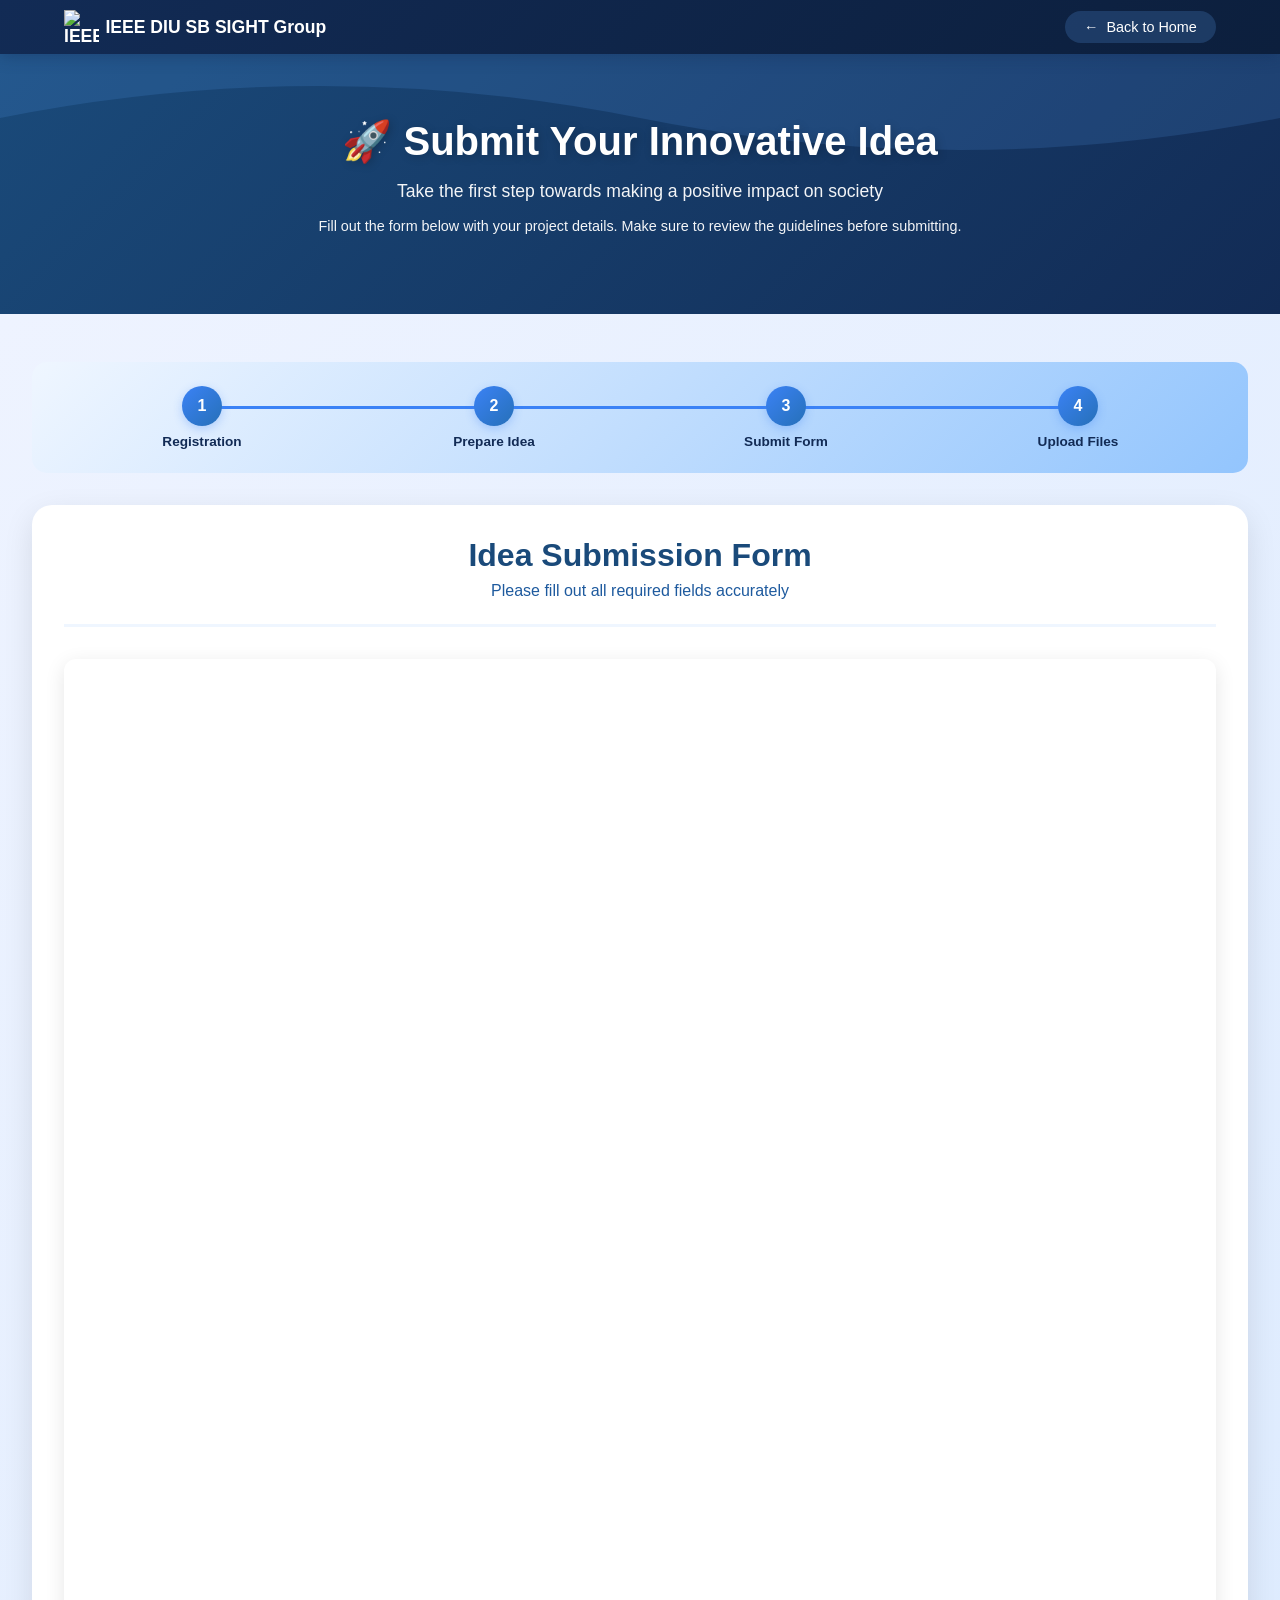
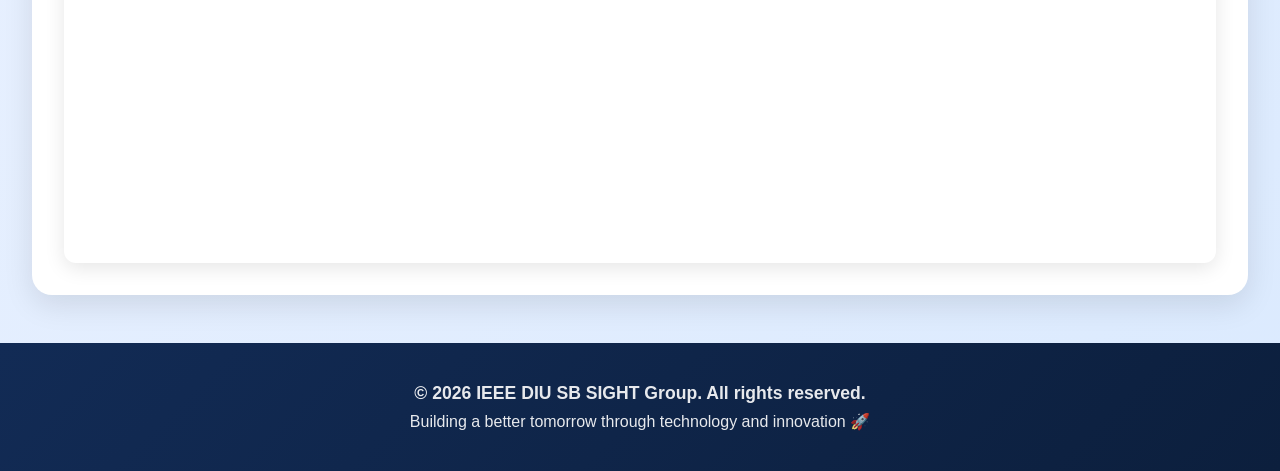
==== reg/index.html @ c4fdaa59 "Add blue-themed registration form page and update submit idea buttons" ====
﻿<!DOCTYPE html>
<html lang="en">
<head>
    <meta charset="UTF-8">
    <meta name="viewport" content="width=device-width, initial-scale=1.0">
    <title>Submit Your Idea - IEEE DIU SB SIGHT Contest</title>
    <style>
        * {
            margin: 0;
            padding: 0;
            box-sizing: border-box;
        }

        body {
            font-family: 'Segoe UI', Tahoma, Geneva, Verdana, sans-serif;
            background: linear-gradient(135deg, #f0f4ff 0%, #dbeafe 100%);
            min-height: 100vh;
            display: flex;
            flex-direction: column;
        }

        /* Navigation */
        nav {
            background: linear-gradient(135deg, #122b55 0%, #0c1f3d 100%);
            padding: 0.6rem 0;
            box-shadow: 0 2px 15px rgba(18, 43, 85, 0.4);
            position: sticky;
            top: 0;
            z-index: 1000;
        }

        nav .container {
            max-width: 1200px;
            margin: 0 auto;
            padding: 0 1.5rem;
            display: flex;
            justify-content: space-between;
            align-items: center;
        }

        nav .logo {
            color: white;
            font-size: 1.1rem;
            font-weight: bold;
            display: flex;
            align-items: center;
            gap: 0.4rem;
            text-decoration: none;
        }

        nav .logo img {
            height: 35px;
            width: 35px;
            object-fit: contain;
        }

        .back-btn {
            background: rgba(96, 165, 250, 0.2);
            color: white;
            padding: 0.5rem 1.2rem;
            border-radius: 25px;
            text-decoration: none;
            display: flex;
            align-items: center;
            gap: 0.5rem;
            transition: all 0.3s;
            font-size: 0.9rem;
        }

        .back-btn:hover {
            background: rgba(96, 165, 250, 0.4);
            transform: translateX(-5px);
        }

        /* Hero Section */
        .hero {
            background: linear-gradient(135deg, #1a4a7a 0%, #122b55 100%);
            color: white;
            padding: 4rem 2rem;
            text-align: center;
            position: relative;
            overflow: hidden;
        }

        .hero::before {
            content: '';
            position: absolute;
            top: 0;
            left: 0;
            right: 0;
            bottom: 0;
            background: url('data:image/svg+xml,<svg xmlns="http://www.w3.org/2000/svg" viewBox="0 0 1200 120"><path d="M0,60 Q300,0 600,60 T1200,60 L1200,0 L0,0 Z" fill="rgba(96, 165, 250,0.15)"/></svg>') repeat-x;
            animation: wave 20s linear infinite;
        }

        @keyframes wave {
            0% { background-position: 0 0; }
            100% { background-position: 1200px 0; }
        }

        .hero-content {
            position: relative;
            z-index: 1;
            max-width: 800px;
            margin: 0 auto;
        }

        .hero h1 {
            font-size: 2.5rem;
            margin-bottom: 1rem;
            text-shadow: 2px 2px 10px rgba(0,0,0,0.2);
        }

        .hero p {
            font-size: 1.1rem;
            opacity: 0.95;
            margin-bottom: 1rem;
        }

        /* Main Content */
        .main-content {
            flex: 1;
            max-width: 1400px;
            margin: 0 auto;
            padding: 3rem 2rem;
            width: 100%;
        }

        .content-grid {
            display: grid;
            grid-template-columns: 1fr 2fr;
            gap: 2rem;
            margin-bottom: 2rem;
        }

        /* Guidelines Card */
        .guidelines-card {
            background: white;
            padding: 2rem;
            border-radius: 20px;
            box-shadow: 0 10px 30px rgba(0,0,0,0.1);
            height: fit-content;
            position: sticky;
            top: 100px;
        }

        .guidelines-card h2 {
            color: #1a4a7a;
            margin-bottom: 1.5rem;
            font-size: 1.8rem;
            display: flex;
            align-items: center;
            gap: 0.5rem;
        }

        .guideline-section {
            margin-bottom: 2rem;
        }

        .guideline-section h3 {
            color: #122b55;
            margin-bottom: 1rem;
            font-size: 1.2rem;
            display: flex;
            align-items: center;
            gap: 0.5rem;
        }

        .guideline-section ul {
            list-style: none;
            padding: 0;
        }

        .guideline-section li {
            padding: 0.8rem;
            margin: 0.5rem 0;
            background: linear-gradient(135deg, #eff6ff 0%, #93c5fd 100%);
            border-left: 4px solid #2670b8;
            border-radius: 8px;
            color: #122b55;
            font-size: 0.95rem;
            transition: all 0.3s;
        }

        .guideline-section li:hover {
            transform: translateX(5px);
            box-shadow: 0 3px 10px rgba(59, 130, 246, 0.2);
        }

        .important-note {
            background: linear-gradient(135deg, #fff9e6 0%, #ffecb3 100%);
            padding: 1.5rem;
            border-radius: 12px;
            border-left: 5px solid #ffc107;
            margin-top: 1.5rem;
        }

        .important-note h4 {
            color: #856404;
            margin-bottom: 0.8rem;
            display: flex;
            align-items: center;
            gap: 0.5rem;
        }

        .important-note p {
            color: #856404;
            font-size: 0.95rem;
            line-height: 1.6;
        }

        /* Form Container */
        .form-container {
            background: white;
            padding: 2rem;
            border-radius: 20px;
            box-shadow: 0 10px 30px rgba(0,0,0,0.1);
        }

        .form-header {
            text-align: center;
            margin-bottom: 2rem;
            padding-bottom: 1.5rem;
            border-bottom: 3px solid #eff6ff;
        }

        .form-header h2 {
            color: #1a4a7a;
            font-size: 2rem;
            margin-bottom: 0.5rem;
        }

        .form-header p {
            color: #1e5a9e;
            font-size: 1rem;
        }

        /* Google Form Iframe */
        .form-wrapper {
            width: 100%;
            border-radius: 12px;
            overflow: hidden;
            box-shadow: 0 5px 20px rgba(0,0,0,0.1);
        }

        .form-wrapper iframe {
            width: 100%;
            height: 1200px;
            border: none;
        }

        /* Progress Steps */
        .progress-steps {
            display: flex;
            justify-content: space-between;
            margin-bottom: 2rem;
            padding: 1.5rem;
            background: linear-gradient(135deg, #eff6ff 0%, #93c5fd 100%);
            border-radius: 15px;
        }

        .step {
            flex: 1;
            text-align: center;
            position: relative;
        }

        .step::after {
            content: '';
            position: absolute;
            top: 20px;
            right: -50%;
            width: 100%;
            height: 3px;
            background: #3b82f6;
            z-index: 0;
        }

        .step:last-child::after {
            display: none;
        }

        .step-number {
            width: 40px;
            height: 40px;
            background: linear-gradient(135deg, #3b82f6, #2670b8);
            color: white;
            border-radius: 50%;
            display: flex;
            align-items: center;
            justify-content: center;
            margin: 0 auto 0.5rem;
            font-weight: bold;
            position: relative;
            z-index: 1;
            box-shadow: 0 3px 10px rgba(59, 130, 246, 0.3);
        }

        .step-label {
            color: #122b55;
            font-size: 0.85rem;
            font-weight: 600;
        }

        /* Footer */
        footer {
            background: linear-gradient(135deg, #122b55, #0c1f3d);
            color: white;
            text-align: center;
            padding: 2rem;
            margin-top: auto;
        }

        footer p {
            margin: 0.5rem 0;
            opacity: 0.9;
        }

        /* Responsive */
        @media (max-width: 1024px) {
            .content-grid {
                grid-template-columns: 1fr;
            }

            .guidelines-card {
                position: static;
            }

            .progress-steps {
                flex-direction: column;
                gap: 1rem;
            }

            .step::after {
                display: none;
            }
        }

        @media (max-width: 768px) {
            .hero h1 {
                font-size: 1.8rem;
            }

            .form-wrapper iframe {
                height: 1500px;
            }

            nav .container {
                flex-direction: column;
                gap: 1rem;
            }
        }

        /* Animations */
        @keyframes fadeIn {
            from {
                opacity: 0;
                transform: translateY(20px);
            }
            to {
                opacity: 1;
                transform: translateY(0);
            }
        }

        .guidelines-card, .form-container {
            animation: fadeIn 0.6s ease-out;
        }
    </style>
</head>
<body>
    <nav>
        <div class="container">
            <a href="#" class="logo">
                <img src="https://lh3.googleusercontent.com/d/1gjTgytjFynd4udSKZxtSrM7FKkPcE9P1" alt="IEEE DIU SIGHT Logo">
                <span>IEEE DIU SB SIGHT Group</span>
            </a>
            <a href="../" class="back-btn">
                <span>←</span> Back to Home
            </a>
        </div>
    </nav>

    <section class="hero">
        <div class="hero-content">
            <h1>🚀 Submit Your Innovative Idea</h1>
            <p>Take the first step towards making a positive impact on society</p>
            <p style="font-size: 0.9rem; margin-top: 1rem;">Fill out the form below with your project details. Make sure to review the guidelines before submitting.</p>
        </div>
    </section>

    <div class="main-content">
        <div class="progress-steps">
            <div class="step">
                <div class="step-number">1</div>
                <div class="step-label">Registration</div>
            </div>
            <div class="step">
                <div class="step-number">2</div>
                <div class="step-label">Prepare Idea</div>
            </div>
            <div class="step">
                <div class="step-number">3</div>
                <div class="step-label">Submit Form</div>
            </div>
            <div class="step">
                <div class="step-number">4</div>
                <div class="step-label">Upload Files</div>
            </div>
        </div>
 

            <div class="form-container">
                <div class="form-header">
                    <h2>Idea Submission Form</h2>
                    <p>Please fill out all required fields accurately</p>
                </div>

                <div class="form-wrapper">
                    <!-- Replace this URL with your actual Google Form embed URL -->
                    <iframe 
                        src="https://docs.google.com/forms/d/e/1FAIpQLSeBI2kCQplB7LEX_bRkzZmG5x15mvze3PxzT4XNzFefzRDvRg/viewform?embedded=true"
 
                        frameborder="0"
                        marginheight="0"
                        marginwidth="0">
                        Loading…
                    </iframe>
                </div>
            </div>
        </div>
    </div>

    <footer>
        <p style="font-size: 1.1rem; font-weight: bold;">&copy; 2026 IEEE DIU SB SIGHT Group. All rights reserved.</p>
        <p style="margin-top: 0.5rem;">Building a better tomorrow through technology and innovation 🚀</p>
    </footer>
</body>
</html>
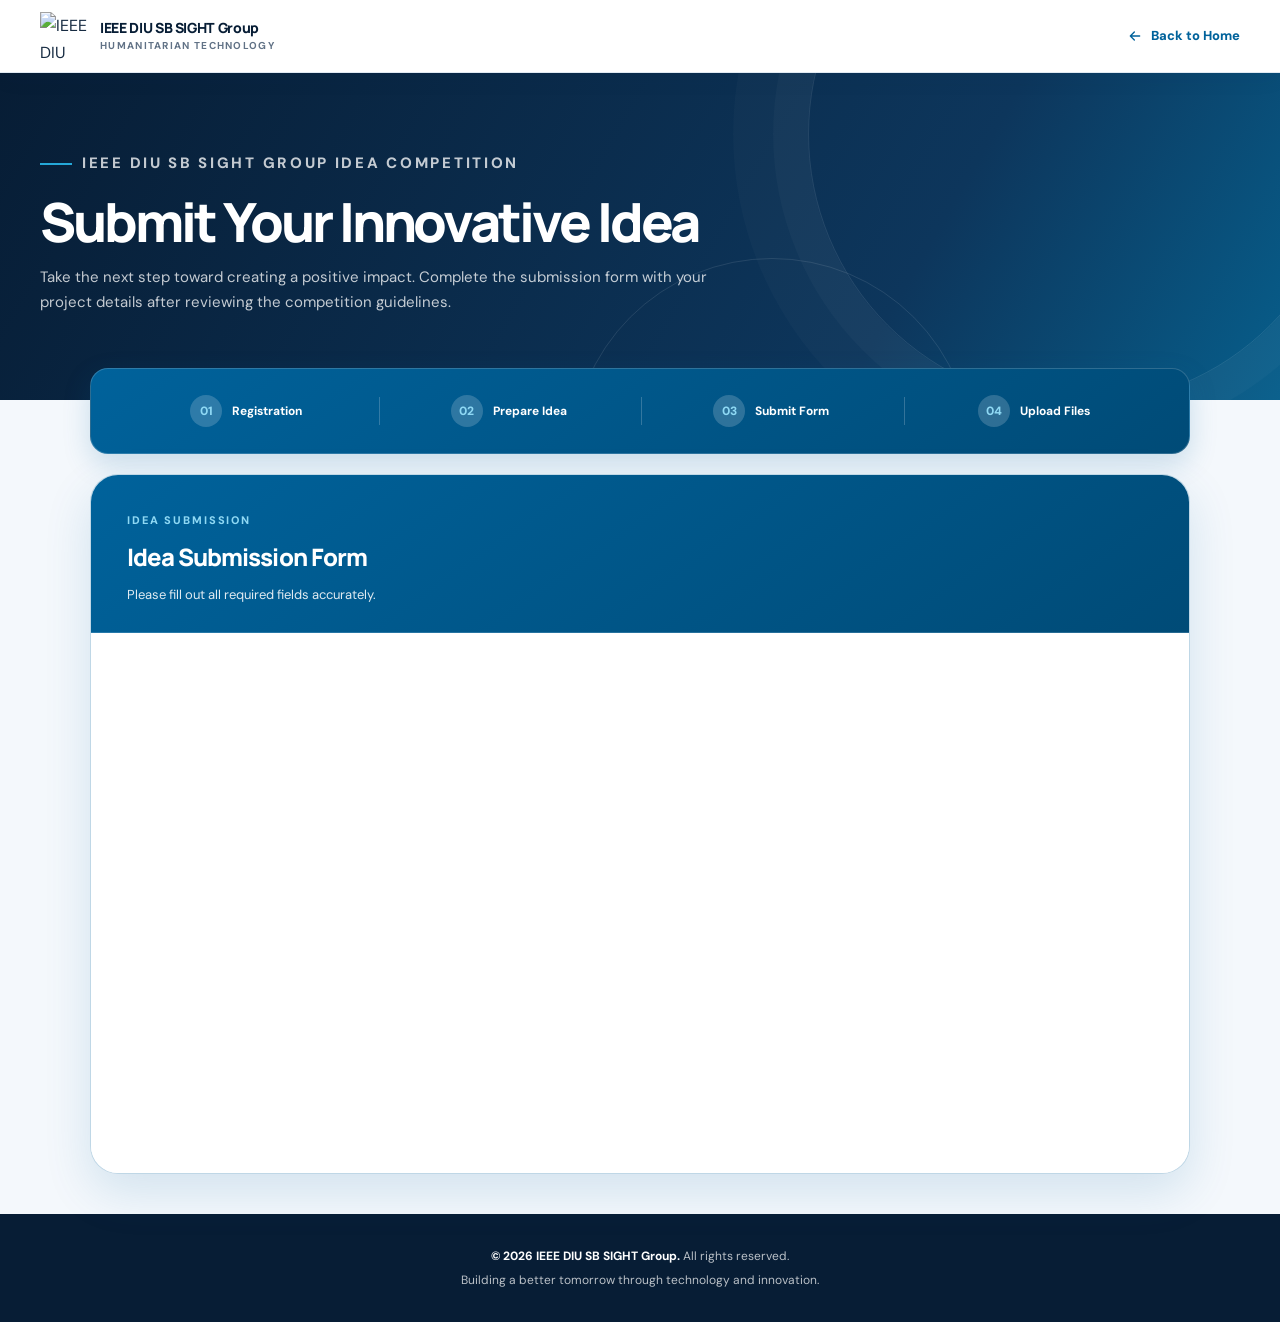
==== commit 611a77a9: "Restructure project architecture with modular assets and ceremony gallery" ====
--- a/reg/index.html
+++ b/reg/index.html
@@ -1,440 +1,69 @@
-﻿<!DOCTYPE html>
+<!DOCTYPE html>
 <html lang="en">
 <head>
     <meta charset="UTF-8">
     <meta name="viewport" content="width=device-width, initial-scale=1.0">
-    <title>Submit Your Idea - IEEE DIU SB SIGHT Contest</title>
-    <style>
-        * {
-            margin: 0;
-            padding: 0;
-            box-sizing: border-box;
-        }
+    <meta name="theme-color" content="#071d35">
+    <meta name="description" content="Submit your idea to the IEEE DIU SB SIGHT Group Idea Competition.">
+    <title>Submit Your Idea | IEEE DIU SB SIGHT Group</title>
+    <link rel="preconnect" href="https://fonts.googleapis.com">
+    <link rel="preconnect" href="https://fonts.gstatic.com" crossorigin>
+    <link href="https://fonts.googleapis.com/css2?family=DM+Sans:wght@400;500;600;700&family=Manrope:wght@400;500;600;700;800&display=swap" rel="stylesheet">
+    <link rel="stylesheet" href="../assets/css/site.css">
+</head>
+<body class="form-page">
+    <a class="skip-link" href="#submission-form">Skip to submission form</a>
 
-        body {
-            font-family: 'Segoe UI', Tahoma, Geneva, Verdana, sans-serif;
-            background: linear-gradient(135deg, #f0f4ff 0%, #dbeafe 100%);
-            min-height: 100vh;
-            display: flex;
-            flex-direction: column;
-        }
-
-        /* Navigation */
-        nav {
-            background: linear-gradient(135deg, #122b55 0%, #0c1f3d 100%);
-            padding: 0.6rem 0;
-            box-shadow: 0 2px 15px rgba(18, 43, 85, 0.4);
-            position: sticky;
-            top: 0;
-            z-index: 1000;
-        }
-
-        nav .container {
-            max-width: 1200px;
-            margin: 0 auto;
-            padding: 0 1.5rem;
-            display: flex;
-            justify-content: space-between;
-            align-items: center;
-        }
-
-        nav .logo {
-            color: white;
-            font-size: 1.1rem;
-            font-weight: bold;
-            display: flex;
-            align-items: center;
-            gap: 0.4rem;
-            text-decoration: none;
-        }
-
-        nav .logo img {
-            height: 35px;
-            width: 35px;
-            object-fit: contain;
-        }
-
-        .back-btn {
-            background: rgba(96, 165, 250, 0.2);
-            color: white;
-            padding: 0.5rem 1.2rem;
-            border-radius: 25px;
-            text-decoration: none;
-            display: flex;
-            align-items: center;
-            gap: 0.5rem;
-            transition: all 0.3s;
-            font-size: 0.9rem;
-        }
-
-        .back-btn:hover {
-            background: rgba(96, 165, 250, 0.4);
-            transform: translateX(-5px);
-        }
-
-        /* Hero Section */
-        .hero {
-            background: linear-gradient(135deg, #1a4a7a 0%, #122b55 100%);
-            color: white;
-            padding: 4rem 2rem;
-            text-align: center;
-            position: relative;
-            overflow: hidden;
-        }
-
-        .hero::before {
-            content: '';
-            position: absolute;
-            top: 0;
-            left: 0;
-            right: 0;
-            bottom: 0;
-            background: url('data:image/svg+xml,<svg xmlns="http://www.w3.org/2000/svg" viewBox="0 0 1200 120"><path d="M0,60 Q300,0 600,60 T1200,60 L1200,0 L0,0 Z" fill="rgba(96, 165, 250,0.15)"/></svg>') repeat-x;
-            animation: wave 20s linear infinite;
-        }
-
-        @keyframes wave {
-            0% { background-position: 0 0; }
-            100% { background-position: 1200px 0; }
-        }
-
-        .hero-content {
-            position: relative;
-            z-index: 1;
-            max-width: 800px;
-            margin: 0 auto;
-        }
-
-        .hero h1 {
-            font-size: 2.5rem;
-            margin-bottom: 1rem;
-            text-shadow: 2px 2px 10px rgba(0,0,0,0.2);
-        }
-
-        .hero p {
-            font-size: 1.1rem;
-            opacity: 0.95;
-            margin-bottom: 1rem;
-        }
-
-        /* Main Content */
-        .main-content {
-            flex: 1;
-            max-width: 1400px;
-            margin: 0 auto;
-            padding: 3rem 2rem;
-            width: 100%;
-        }
-
-        .content-grid {
-            display: grid;
-            grid-template-columns: 1fr 2fr;
-            gap: 2rem;
-            margin-bottom: 2rem;
-        }
-
-        /* Guidelines Card */
-        .guidelines-card {
-            background: white;
-            padding: 2rem;
-            border-radius: 20px;
-            box-shadow: 0 10px 30px rgba(0,0,0,0.1);
-            height: fit-content;
-            position: sticky;
-            top: 100px;
-        }
-
-        .guidelines-card h2 {
-            color: #1a4a7a;
-            margin-bottom: 1.5rem;
-            font-size: 1.8rem;
-            display: flex;
-            align-items: center;
-            gap: 0.5rem;
-        }
-
-        .guideline-section {
-            margin-bottom: 2rem;
-        }
-
-        .guideline-section h3 {
-            color: #122b55;
-            margin-bottom: 1rem;
-            font-size: 1.2rem;
-            display: flex;
-            align-items: center;
-            gap: 0.5rem;
-        }
-
-        .guideline-section ul {
-            list-style: none;
-            padding: 0;
-        }
-
-        .guideline-section li {
-            padding: 0.8rem;
-            margin: 0.5rem 0;
-            background: linear-gradient(135deg, #eff6ff 0%, #93c5fd 100%);
-            border-left: 4px solid #2670b8;
-            border-radius: 8px;
-            color: #122b55;
-            font-size: 0.95rem;
-            transition: all 0.3s;
-        }
-
-        .guideline-section li:hover {
-            transform: translateX(5px);
-            box-shadow: 0 3px 10px rgba(59, 130, 246, 0.2);
-        }
-
-        .important-note {
-            background: linear-gradient(135deg, #fff9e6 0%, #ffecb3 100%);
-            padding: 1.5rem;
-            border-radius: 12px;
-            border-left: 5px solid #ffc107;
-            margin-top: 1.5rem;
-        }
-
-        .important-note h4 {
-            color: #856404;
-            margin-bottom: 0.8rem;
-            display: flex;
-            align-items: center;
-            gap: 0.5rem;
-        }
-
-        .important-note p {
-            color: #856404;
-            font-size: 0.95rem;
-            line-height: 1.6;
-        }
-
-        /* Form Container */
-        .form-container {
-            background: white;
-            padding: 2rem;
-            border-radius: 20px;
-            box-shadow: 0 10px 30px rgba(0,0,0,0.1);
-        }
-
-        .form-header {
-            text-align: center;
-            margin-bottom: 2rem;
-            padding-bottom: 1.5rem;
-            border-bottom: 3px solid #eff6ff;
-        }
-
-        .form-header h2 {
-            color: #1a4a7a;
-            font-size: 2rem;
-            margin-bottom: 0.5rem;
-        }
-
-        .form-header p {
-            color: #1e5a9e;
-            font-size: 1rem;
-        }
-
-        /* Google Form Iframe */
-        .form-wrapper {
-            width: 100%;
-            border-radius: 12px;
-            overflow: hidden;
-            box-shadow: 0 5px 20px rgba(0,0,0,0.1);
-        }
-
-        .form-wrapper iframe {
-            width: 100%;
-            height: 1200px;
-            border: none;
-        }
-
-        /* Progress Steps */
-        .progress-steps {
-            display: flex;
-            justify-content: space-between;
-            margin-bottom: 2rem;
-            padding: 1.5rem;
-            background: linear-gradient(135deg, #eff6ff 0%, #93c5fd 100%);
-            border-radius: 15px;
-        }
-
-        .step {
-            flex: 1;
-            text-align: center;
-            position: relative;
-        }
-
-        .step::after {
-            content: '';
-            position: absolute;
-            top: 20px;
-            right: -50%;
-            width: 100%;
-            height: 3px;
-            background: #3b82f6;
-            z-index: 0;
-        }
-
-        .step:last-child::after {
-            display: none;
-        }
-
-        .step-number {
-            width: 40px;
-            height: 40px;
-            background: linear-gradient(135deg, #3b82f6, #2670b8);
-            color: white;
-            border-radius: 50%;
-            display: flex;
-            align-items: center;
-            justify-content: center;
-            margin: 0 auto 0.5rem;
-            font-weight: bold;
-            position: relative;
-            z-index: 1;
-            box-shadow: 0 3px 10px rgba(59, 130, 246, 0.3);
-        }
-
-        .step-label {
-            color: #122b55;
-            font-size: 0.85rem;
-            font-weight: 600;
-        }
-
-        /* Footer */
-        footer {
-            background: linear-gradient(135deg, #122b55, #0c1f3d);
-            color: white;
-            text-align: center;
-            padding: 2rem;
-            margin-top: auto;
-        }
-
-        footer p {
-            margin: 0.5rem 0;
-            opacity: 0.9;
-        }
-
-        /* Responsive */
-        @media (max-width: 1024px) {
-            .content-grid {
-                grid-template-columns: 1fr;
-            }
-
-            .guidelines-card {
-                position: static;
-            }
-
-            .progress-steps {
-                flex-direction: column;
-                gap: 1rem;
-            }
-
-            .step::after {
-                display: none;
-            }
-        }
-
-        @media (max-width: 768px) {
-            .hero h1 {
-                font-size: 1.8rem;
-            }
-
-            .form-wrapper iframe {
-                height: 1500px;
-            }
-
-            nav .container {
-                flex-direction: column;
-                gap: 1rem;
-            }
-        }
-
-        /* Animations */
-        @keyframes fadeIn {
-            from {
-                opacity: 0;
-                transform: translateY(20px);
-            }
-            to {
-                opacity: 1;
-                transform: translateY(0);
-            }
-        }
-
-        .guidelines-card, .form-container {
-            animation: fadeIn 0.6s ease-out;
-        }
-    </style>
-</head>
-<body>
-    <nav>
-        <div class="container">
-            <a href="#" class="logo">
-                <img src="https://lh3.googleusercontent.com/d/1gjTgytjFynd4udSKZxtSrM7FKkPcE9P1" alt="IEEE DIU SIGHT Logo">
-                <span>IEEE DIU SB SIGHT Group</span>
+    <header class="site-nav form-nav">
+        <div class="container nav-inner">
+            <a class="brand" href="../" aria-label="IEEE DIU SB SIGHT Group home">
+                <img src="https://lh3.googleusercontent.com/d/1gjTgytjFynd4udSKZxtSrM7FKkPcE9P1" alt="IEEE DIU SB SIGHT Group logo">
+                <span class="brand-copy"><strong>IEEE DIU SB SIGHT Group</strong><span>Humanitarian Technology</span></span>
             </a>
-            <a href="../" class="back-btn">
-                <span>←</span> Back to Home
+            <a class="back-link" href="../">
+                <svg viewBox="0 0 24 24" aria-hidden="true" fill="none" stroke="currentColor" stroke-width="2" stroke-linecap="round" stroke-linejoin="round"><path d="M19 12H5M11 18l-6-6 6-6"></path></svg>
+                Back to Home
             </a>
         </div>
-    </nav>
+    </header>
 
-    <section class="hero">
-        <div class="hero-content">
-            <h1>🚀 Submit Your Innovative Idea</h1>
-            <p>Take the first step towards making a positive impact on society</p>
-            <p style="font-size: 0.9rem; margin-top: 1rem;">Fill out the form below with your project details. Make sure to review the guidelines before submitting.</p>
+    <section class="page-hero">
+        <div class="container">
+            <p class="eyebrow">IEEE DIU SB SIGHT Group Idea Competition</p>
+            <h1>Submit Your Innovative Idea</h1>
+            <p>Take the next step toward creating a positive impact. Complete the submission form with your project details after reviewing the competition guidelines.</p>
         </div>
     </section>
 
-    <div class="main-content">
-        <div class="progress-steps">
-            <div class="step">
-                <div class="step-number">1</div>
-                <div class="step-label">Registration</div>
+    <main class="form-main" id="submission-form">
+        <div class="progress-steps" aria-label="Submission process">
+            <div class="progress-step"><span class="progress-step-number">01</span><span>Registration</span></div>
+            <div class="progress-step"><span class="progress-step-number">02</span><span>Prepare Idea</span></div>
+            <div class="progress-step"><span class="progress-step-number">03</span><span>Submit Form</span></div>
+            <div class="progress-step"><span class="progress-step-number">04</span><span>Upload Files</span></div>
+        </div>
+
+        <section class="form-panel" aria-labelledby="form-title">
+            <div class="form-panel-header">
+                <span class="section-kicker">Idea submission</span>
+                <h2 id="form-title">Idea Submission Form</h2>
+                <p>Please fill out all required fields accurately.</p>
             </div>
-            <div class="step">
-                <div class="step-number">2</div>
-                <div class="step-label">Prepare Idea</div>
+            <div class="form-frame-wrap">
+                <iframe
+                    src="https://docs.google.com/forms/d/e/1FAIpQLSeBI2kCQplB7LEX_bRkzZmG5x15mvze3PxzT4XNzFefzRDvRg/viewform?embedded=true"
+                    title="IEEE DIU SB SIGHT Group idea submission form"
+                    loading="lazy">
+                    Loading submission form...
+                </iframe>
             </div>
-            <div class="step">
-                <div class="step-number">3</div>
-                <div class="step-label">Submit Form</div>
-            </div>
-            <div class="step">
-                <div class="step-number">4</div>
-                <div class="step-label">Upload Files</div>
-            </div>
-        </div>
- 
+        </section>
+    </main>
 
-            <div class="form-container">
-                <div class="form-header">
-                    <h2>Idea Submission Form</h2>
-                    <p>Please fill out all required fields accurately</p>
-                </div>
-
-                <div class="form-wrapper">
-                    <!-- Replace this URL with your actual Google Form embed URL -->
-                    <iframe 
-                        src="https://docs.google.com/forms/d/e/1FAIpQLSeBI2kCQplB7LEX_bRkzZmG5x15mvze3PxzT4XNzFefzRDvRg/viewform?embedded=true"
- 
-                        frameborder="0"
-                        marginheight="0"
-                        marginwidth="0">
-                        Loading…
-                    </iframe>
-                </div>
-            </div>
-        </div>
-    </div>
-
-    <footer>
-        <p style="font-size: 1.1rem; font-weight: bold;">&copy; 2026 IEEE DIU SB SIGHT Group. All rights reserved.</p>
-        <p style="margin-top: 0.5rem;">Building a better tomorrow through technology and innovation 🚀</p>
+    <footer class="form-footer">
+        <p><strong>&copy; 2026 IEEE DIU SB SIGHT Group.</strong> All rights reserved.</p>
+        <p>Building a better tomorrow through technology and innovation.</p>
     </footer>
+    <script src="../assets/js/site.js" defer></script>
 </body>
 </html>
-
--- a/assets/css/site.css
+++ b/assets/css/site.css
@@ -0,0 +1,2223 @@
+:root {
+    --navy: #071d35;
+    --navy-soft: #0d2b4b;
+    --blue: #00629b;
+    --blue-bright: #087db8;
+    --cyan: #25a8d8;
+    --ink: #172b42;
+    --muted: #617286;
+    --surface: #ffffff;
+    --surface-soft: #f4f8fc;
+    --line: #e2eaf2;
+    --success: #16836b;
+    --warning: #c77a16;
+    --shadow-sm: 0 8px 24px rgba(12, 38, 64, 0.06);
+    --shadow-md: 0 18px 48px rgba(12, 38, 64, 0.10);
+    --shadow-lg: 0 28px 70px rgba(4, 20, 38, 0.20);
+    --radius-sm: 12px;
+    --radius-md: 18px;
+    --radius-lg: 28px;
+    --container: 1200px;
+}
+
+* {
+    box-sizing: border-box;
+}
+
+html {
+    scroll-behavior: smooth;
+    scroll-padding-top: 96px;
+}
+
+body {
+    margin: 0;
+    color: var(--ink);
+    background: var(--surface);
+    font-family: 'DM Sans', 'Segoe UI', sans-serif;
+    font-size: 16px;
+    line-height: 1.7;
+    -webkit-font-smoothing: antialiased;
+    overflow-x: hidden;
+}
+
+body.menu-open {
+    overflow: hidden;
+}
+
+img {
+    display: block;
+    max-width: 100%;
+}
+
+a {
+    color: inherit;
+}
+
+button,
+a {
+    -webkit-tap-highlight-color: transparent;
+}
+
+button {
+    font: inherit;
+}
+
+.container {
+    width: min(var(--container), calc(100% - 48px));
+    margin-inline: auto;
+}
+
+.skip-link {
+    position: fixed;
+    top: 12px;
+    left: 12px;
+    z-index: 2000;
+    padding: 10px 16px;
+    color: #fff;
+    background: var(--navy);
+    border-radius: 8px;
+    transform: translateY(-150%);
+    transition: transform .2s ease;
+}
+
+.skip-link:focus {
+    transform: translateY(0);
+}
+
+.topbar {
+    color: rgba(255, 255, 255, .82);
+    background: var(--navy);
+    font-size: 12px;
+    letter-spacing: .025em;
+}
+
+.topbar-inner {
+    min-height: 36px;
+    display: flex;
+    align-items: center;
+    justify-content: space-between;
+    gap: 18px;
+}
+
+.topbar p {
+    margin: 0;
+}
+
+.topbar-links {
+    display: flex;
+    align-items: center;
+    gap: 20px;
+}
+
+.topbar a {
+    color: rgba(255, 255, 255, .86);
+    text-decoration: none;
+    transition: color .2s ease;
+}
+
+.topbar a:hover {
+    color: #fff;
+}
+
+.site-nav {
+    position: sticky;
+    top: 0;
+    z-index: 1000;
+    background: rgba(255, 255, 255, .96);
+    border-bottom: 1px solid rgba(222, 232, 241, .9);
+    box-shadow: 0 6px 24px rgba(10, 38, 64, .045);
+    backdrop-filter: blur(16px);
+}
+
+.nav-inner {
+    min-height: 78px;
+    display: flex;
+    align-items: center;
+    justify-content: space-between;
+    gap: 28px;
+}
+
+.brand {
+    min-width: 230px;
+    display: inline-flex;
+    align-items: center;
+    gap: 12px;
+    text-decoration: none;
+}
+
+.brand img {
+    width: 48px;
+    height: 48px;
+    object-fit: contain;
+}
+
+.brand-copy {
+    display: flex;
+    flex-direction: column;
+    line-height: 1.18;
+}
+
+.brand-copy strong {
+    color: var(--navy);
+    font-family: 'Manrope', sans-serif;
+    font-size: 14px;
+    font-weight: 800;
+    letter-spacing: -.025em;
+}
+
+.brand-copy span {
+    margin-top: 4px;
+    color: var(--muted);
+    font-size: 10px;
+    font-weight: 700;
+    letter-spacing: .13em;
+    text-transform: uppercase;
+}
+
+.nav-links {
+    display: flex;
+    align-items: center;
+    justify-content: flex-end;
+    gap: clamp(12px, 1.45vw, 23px);
+    margin: 0;
+    padding: 0;
+    list-style: none;
+}
+
+.nav-links a {
+    position: relative;
+    display: inline-flex;
+    align-items: center;
+    min-height: 44px;
+    color: #3d5064;
+    font-size: 13px;
+    font-weight: 700;
+    text-decoration: none;
+    white-space: nowrap;
+    transition: color .2s ease;
+}
+
+.nav-links a::after {
+    position: absolute;
+    right: 0;
+    bottom: 4px;
+    left: 0;
+    height: 2px;
+    content: '';
+    background: var(--blue-bright);
+    transform: scaleX(0);
+    transform-origin: left;
+    transition: transform .22s ease;
+}
+
+.nav-links a:hover,
+.nav-links a:focus-visible {
+    color: var(--blue);
+}
+
+.nav-links a:hover::after,
+.nav-links a:focus-visible::after {
+    transform: scaleX(1);
+}
+
+.nav-cta,
+.button {
+    display: inline-flex;
+    align-items: center;
+    justify-content: center;
+    gap: 10px;
+    min-height: 48px;
+    padding: 0 22px;
+    border: 1px solid transparent;
+    border-radius: 8px;
+    color: #fff;
+    background: var(--blue);
+    box-shadow: 0 8px 20px rgba(0, 98, 155, .18);
+    font-size: 13px;
+    font-weight: 800;
+    text-decoration: none;
+    transition: transform .2s ease, background .2s ease, box-shadow .2s ease;
+}
+
+.nav-cta {
+    min-height: 42px;
+    padding-inline: 17px;
+    white-space: nowrap;
+}
+
+.nav-cta:hover,
+.button:hover {
+    color: #fff;
+    background: #004e7c;
+    box-shadow: 0 12px 26px rgba(0, 98, 155, .25);
+    transform: translateY(-2px);
+}
+
+.button-secondary {
+    color: #fff;
+    background: rgba(255, 255, 255, .10);
+    border-color: rgba(255, 255, 255, .45);
+    box-shadow: none;
+    backdrop-filter: blur(8px);
+}
+
+.button-secondary:hover {
+    color: var(--navy);
+    background: #fff;
+    border-color: #fff;
+    box-shadow: 0 12px 26px rgba(0, 0, 0, .16);
+}
+
+.button svg,
+.nav-cta svg,
+.back-link svg {
+    width: 16px;
+    height: 16px;
+    flex: 0 0 auto;
+}
+
+.mobile-register {
+    display: none;
+}
+
+.menu-toggle {
+    display: none;
+    width: 44px;
+    height: 44px;
+    align-items: center;
+    justify-content: center;
+    border: 1px solid var(--line);
+    border-radius: 9px;
+    color: var(--navy);
+    background: #fff;
+    cursor: pointer;
+}
+
+.menu-toggle svg {
+    width: 22px;
+    height: 22px;
+}
+
+.hero {
+    position: relative;
+    min-height: 660px;
+    display: flex;
+    align-items: center;
+    overflow: hidden;
+    color: #fff;
+    background: var(--navy);
+    isolation: isolate;
+}
+
+.hero-background,
+.hero-background::after,
+.hero-bg-slide {
+    position: absolute;
+    inset: 0;
+}
+
+.hero-background {
+    z-index: -2;
+}
+
+.hero-background::after {
+    z-index: 2;
+    content: '';
+    background:
+        linear-gradient(90deg, rgba(4, 22, 42, .94) 0%, rgba(4, 25, 48, .83) 48%, rgba(4, 25, 48, .48) 100%),
+        linear-gradient(0deg, rgba(4, 22, 42, .58), transparent 45%);
+}
+
+.hero-bg-slide {
+    opacity: 0;
+    transition: opacity 1.1s ease;
+}
+
+.hero-bg-slide.active {
+    opacity: 1;
+}
+
+.hero-bg-slide img {
+    width: 100%;
+    height: 100%;
+    object-fit: cover;
+    object-position: center 38%;
+    transform: scale(1.035);
+}
+
+.hero-content {
+    position: relative;
+    z-index: 3;
+    width: min(var(--container), calc(100% - 48px));
+    margin: 0 auto;
+    padding: 112px 0 124px;
+}
+
+.eyebrow {
+    display: inline-flex;
+    align-items: center;
+    gap: 10px;
+    margin: 0 0 20px;
+    color: #b9e7fb;
+    font-size: 11px;
+    font-weight: 800;
+    letter-spacing: .18em;
+    text-transform: uppercase;
+}
+
+.eyebrow::before {
+    width: 32px;
+    height: 2px;
+    content: '';
+    background: var(--cyan);
+}
+
+.hero h1 {
+    max-width: 820px;
+    margin: 0;
+    color: #fff;
+    font-family: 'Manrope', sans-serif;
+    font-size: clamp(48px, 6.4vw, 82px);
+    font-weight: 800;
+    letter-spacing: -.065em;
+    line-height: 1.04;
+}
+
+.hero h1 span {
+    color: #70d0f1;
+}
+
+.hero-title-sub {
+    max-width: 760px;
+    margin: 22px 0 12px;
+    color: rgba(255, 255, 255, .94);
+    font-family: 'Manrope', sans-serif;
+    font-size: clamp(20px, 2.2vw, 28px);
+    font-weight: 600;
+    letter-spacing: -.035em;
+    line-height: 1.35;
+}
+
+.hero-description {
+    max-width: 650px;
+    margin: 0;
+    color: rgba(238, 247, 255, .78);
+    font-size: 16px;
+    line-height: 1.85;
+}
+
+.hero-actions {
+    display: flex;
+    flex-wrap: wrap;
+    gap: 13px;
+    margin-top: 34px;
+}
+
+.hero-meta {
+    display: flex;
+    flex-wrap: wrap;
+    gap: 10px 26px;
+    margin-top: 42px;
+    color: rgba(255, 255, 255, .72);
+    font-size: 12px;
+    font-weight: 600;
+}
+
+.hero-meta span {
+    display: inline-flex;
+    align-items: center;
+    gap: 9px;
+}
+
+.hero-meta span::before {
+    width: 5px;
+    height: 5px;
+    content: '';
+    border-radius: 50%;
+    background: #70d0f1;
+}
+
+.hero-bottom-line {
+    position: absolute;
+    right: 0;
+    bottom: 0;
+    left: 0;
+    z-index: 4;
+    height: 7px;
+    background: linear-gradient(90deg, var(--blue), #21a9d5, #9bdcf1);
+}
+
+.quick-facts {
+    position: relative;
+    z-index: 5;
+    margin-top: -1px;
+    background: #fff;
+    border-bottom: 1px solid var(--line);
+}
+
+.quick-facts-grid {
+    display: grid;
+    grid-template-columns: repeat(3, 1fr);
+}
+
+.fact-item {
+    min-height: 118px;
+    display: flex;
+    align-items: center;
+    justify-content: center;
+    gap: 17px;
+    padding: 24px;
+    border-right: 1px solid var(--line);
+}
+
+.fact-item:last-child {
+    border-right: 0;
+}
+
+.fact-number {
+    color: var(--blue);
+    font-family: 'Manrope', sans-serif;
+    font-size: 34px;
+    font-weight: 800;
+    letter-spacing: -.06em;
+    line-height: 1;
+}
+
+.fact-copy strong,
+.fact-copy span {
+    display: block;
+}
+
+.fact-copy strong {
+    color: var(--navy);
+    font-size: 13px;
+    font-weight: 800;
+}
+
+.fact-copy span {
+    margin-top: 3px;
+    color: var(--muted);
+    font-size: 12px;
+}
+
+section {
+    padding: 96px 0;
+}
+
+.section-soft {
+    background: var(--surface-soft);
+}
+
+.section-heading {
+    max-width: 760px;
+    margin: 0 auto 48px;
+    text-align: center;
+}
+
+.section-kicker {
+    display: inline-block;
+    margin-bottom: 12px;
+    color: var(--blue);
+    font-size: 11px;
+    font-weight: 800;
+    letter-spacing: .17em;
+    text-transform: uppercase;
+}
+
+.section-heading h2 {
+    margin: 0;
+    color: var(--navy);
+    font-family: 'Manrope', sans-serif;
+    font-size: clamp(30px, 4vw, 44px);
+    font-weight: 800;
+    letter-spacing: -.055em;
+    line-height: 1.18;
+}
+
+.section-heading p {
+    margin: 15px auto 0;
+    color: var(--muted);
+    font-size: 15px;
+    line-height: 1.85;
+}
+
+.about-layout {
+    display: grid;
+    grid-template-columns: .86fr 1.14fr;
+    gap: 70px;
+    align-items: start;
+}
+
+.about-intro .section-kicker {
+    margin-bottom: 15px;
+}
+
+.about-intro h2 {
+    margin: 0;
+    color: var(--navy);
+    font-family: 'Manrope', sans-serif;
+    font-size: clamp(32px, 4vw, 46px);
+    font-weight: 800;
+    letter-spacing: -.055em;
+    line-height: 1.16;
+}
+
+.about-intro p {
+    margin: 22px 0 0;
+    color: var(--muted);
+    font-size: 15px;
+}
+
+.about-cards {
+    display: grid;
+    gap: 18px;
+}
+
+.info-card {
+    padding: 27px 30px;
+    background: linear-gradient(145deg, #00629b 0%, #004b77 100%);
+    border: 1px solid rgba(255, 255, 255, .18);
+    border-radius: var(--radius-md);
+    box-shadow: 0 10px 28px rgba(0, 98, 155, .18);
+    transition: transform .25s ease, box-shadow .25s ease, border-color .25s ease;
+}
+
+.info-card:hover,
+.focus-card:hover,
+.criteria-card:hover,
+.contact-card:hover {
+    border-color: rgba(143, 217, 244, .6);
+    box-shadow: 0 16px 36px rgba(0, 98, 155, .32);
+    transform: translateY(-5px);
+}
+
+.card-topline {
+    display: flex;
+    align-items: center;
+    gap: 13px;
+    margin-bottom: 12px;
+}
+
+.card-index {
+    width: 40px;
+    height: 40px;
+    display: inline-flex;
+    align-items: center;
+    justify-content: center;
+    flex: 0 0 auto;
+    color: #8fd9f4;
+    background: rgba(255, 255, 255, .16);
+    border: 1px solid rgba(255, 255, 255, .22);
+    border-radius: 10px;
+    font-family: 'Manrope', sans-serif;
+    font-size: 12px;
+    font-weight: 800;
+}
+
+.info-card h3,
+.focus-card h3,
+.eligibility-card h3,
+.fee-card h3,
+.step-content h3,
+.timeline-card h3,
+.criteria-card h3,
+.contact-card h3 {
+    margin: 0;
+    color: #ffffff;
+    font-family: 'Manrope', sans-serif;
+    font-size: 18px;
+    font-weight: 800;
+    letter-spacing: -.025em;
+    line-height: 1.35;
+}
+
+.info-card p {
+    margin: 0;
+    color: rgba(255, 255, 255, .88);
+    font-size: 14px;
+    line-height: 1.85;
+}
+
+.focus-grid {
+    display: grid;
+    grid-template-columns: repeat(3, 1fr);
+    gap: 18px;
+}
+
+.focus-card {
+    position: relative;
+    min-height: 245px;
+    padding: 28px;
+    overflow: hidden;
+    background: linear-gradient(145deg, #00629b 0%, #004b77 100%);
+    border: 1px solid rgba(255, 255, 255, .18);
+    border-radius: var(--radius-md);
+    box-shadow: 0 10px 28px rgba(0, 98, 155, .18);
+    transition: transform .25s ease, box-shadow .25s ease, border-color .25s ease;
+}
+
+.focus-card::after {
+    position: absolute;
+    right: -36px;
+    bottom: -58px;
+    width: 150px;
+    height: 150px;
+    content: '';
+    border: 1px solid rgba(255, 255, 255, .10);
+    border-radius: 50%;
+    box-shadow: 0 0 0 18px rgba(255, 255, 255, .04), 0 0 0 36px rgba(255, 255, 255, .02);
+}
+
+.focus-card .sdg-label {
+    display: inline-flex;
+    align-items: center;
+    min-height: 25px;
+    margin-bottom: 17px;
+    padding: 0 10px;
+    color: #8fd9f4;
+    background: rgba(255, 255, 255, .16);
+    border: 1px solid rgba(255, 255, 255, .22);
+    border-radius: 5px;
+    font-size: 10px;
+    font-weight: 800;
+    letter-spacing: .08em;
+}
+
+.focus-card h3 {
+    max-width: 280px;
+    margin-bottom: 10px;
+    font-size: 17px;
+    color: #ffffff;
+}
+
+.focus-card p {
+    position: relative;
+    z-index: 1;
+    margin: 0;
+    color: rgba(255, 255, 255, .88);
+    font-size: 13px;
+    line-height: 1.8;
+}
+
+.prizes-section {
+    color: #fff;
+    background: linear-gradient(135deg, #071d35 0%, #0b3155 100%);
+}
+
+.prizes-section .section-kicker {
+    color: #8fd9f4;
+}
+
+.prizes-section .section-heading h2 {
+    color: #fff;
+}
+
+.prizes-section .section-heading p {
+    color: rgba(255, 255, 255, .68);
+}
+
+.prize-grid {
+    display: grid;
+    grid-template-columns: repeat(3, 1fr);
+    gap: 18px;
+}
+
+.prize-card {
+    position: relative;
+    padding: 32px;
+    overflow: hidden;
+    color: #ffffff;
+    background: linear-gradient(145deg, #00629b 0%, #004b77 100%);
+    border: 1px solid rgba(255, 255, 255, .22);
+    border-radius: var(--radius-md);
+    box-shadow: 0 18px 38px rgba(0, 0, 0, .20);
+    text-align: center;
+    transition: transform .25s ease, box-shadow .25s ease, border-color .25s ease;
+}
+
+.prize-card:hover {
+    border-color: rgba(143, 217, 244, .6);
+    box-shadow: 0 20px 44px rgba(0, 98, 155, .4);
+    transform: translateY(-5px);
+}
+
+.prize-card.featured {
+    border: 2px solid #5ed0fa;
+    background: linear-gradient(145deg, #0874b2 0%, #005080 100%);
+    box-shadow: 0 20px 48px rgba(0, 98, 155, .45);
+    transform: translateY(-10px);
+}
+
+.prize-card.featured:hover {
+    transform: translateY(-14px);
+    box-shadow: 0 24px 54px rgba(0, 98, 155, .55);
+}
+
+.prize-rank {
+    display: inline-flex;
+    align-items: center;
+    justify-content: center;
+    min-width: 76px;
+    min-height: 29px;
+    margin-bottom: 20px;
+    padding: 0 12px;
+    color: #8fd9f4;
+    background: rgba(255, 255, 255, .16);
+    border: 1px solid rgba(255, 255, 255, .22);
+    border-radius: 99px;
+    font-size: 10px;
+    font-weight: 800;
+    letter-spacing: .1em;
+    text-transform: uppercase;
+}
+
+.prize-card h3 {
+    margin: 0;
+    color: #ffffff;
+    font-family: 'Manrope', sans-serif;
+    font-size: 20px;
+    font-weight: 800;
+}
+
+.prize-amount {
+    display: block;
+    margin: 12px 0 8px;
+    color: #7de3ff;
+    font-family: 'Manrope', sans-serif;
+    font-size: clamp(30px, 4vw, 42px);
+    font-weight: 800;
+    letter-spacing: -.06em;
+    line-height: 1.1;
+    text-shadow: 0 2px 10px rgba(0, 0, 0, .2);
+}
+
+.prize-card p {
+    margin: 0;
+    color: rgba(255, 255, 255, .88);
+    font-size: 13px;
+}
+
+.benefit-grid {
+    display: grid;
+    grid-template-columns: repeat(3, 1fr);
+    gap: 18px;
+    margin-top: 18px;
+}
+
+.benefit-card {
+    display: flex;
+    align-items: center;
+    gap: 15px;
+    padding: 21px 24px;
+    color: #fff;
+    background: rgba(255, 255, 255, .07);
+    border: 1px solid rgba(255, 255, 255, .13);
+    border-radius: var(--radius-sm);
+}
+
+.benefit-number {
+    color: #8fd9f4;
+    font-family: 'Manrope', sans-serif;
+    font-size: 22px;
+    font-weight: 800;
+}
+
+.benefit-card strong,
+.benefit-card span {
+    display: block;
+}
+
+.benefit-card strong {
+    font-size: 14px;
+}
+
+.benefit-card span {
+    margin-top: 2px;
+    color: rgba(255, 255, 255, .62);
+    font-size: 12px;
+}
+
+.eligibility-grid {
+    display: grid;
+    grid-template-columns: repeat(2, 1fr);
+    gap: 20px;
+}
+
+.eligibility-card {
+    padding: 34px;
+    background: linear-gradient(145deg, #00629b 0%, #004b77 100%);
+    border: 1px solid rgba(255, 255, 255, .18);
+    border-radius: var(--radius-md);
+    box-shadow: 0 10px 28px rgba(0, 98, 155, .18);
+    color: #ffffff;
+    transition: transform .25s ease, box-shadow .25s ease, border-color .25s ease;
+}
+
+.eligibility-card:hover {
+    border-color: rgba(143, 217, 244, .6);
+    box-shadow: 0 16px 36px rgba(0, 98, 155, .32);
+    transform: translateY(-5px);
+}
+
+.eligibility-card .card-index {
+    margin-bottom: 18px;
+}
+
+.eligibility-card h3 {
+    margin-bottom: 19px;
+    font-size: 21px;
+    color: #ffffff;
+}
+
+.clean-list {
+    display: grid;
+    gap: 13px;
+    margin: 0;
+    padding: 0;
+    list-style: none;
+}
+
+.clean-list li {
+    position: relative;
+    padding-left: 25px;
+    color: rgba(255, 255, 255, .9);
+    font-size: 14px;
+}
+
+.clean-list li::before {
+    position: absolute;
+    top: 10px;
+    left: 0;
+    width: 8px;
+    height: 8px;
+    content: '';
+    border-radius: 50%;
+    background: #6fe1ff;
+    box-shadow: 0 0 0 4px rgba(255, 255, 255, .15);
+}
+
+.fee-grid {
+    display: grid;
+    grid-template-columns: repeat(2, 1fr);
+    gap: 20px;
+    max-width: 930px;
+    margin: 0 auto;
+}
+
+.fee-card {
+    position: relative;
+    padding: 38px;
+    background: linear-gradient(145deg, #00629b 0%, #004b77 100%);
+    border: 1px solid rgba(255, 255, 255, .18);
+    border-radius: var(--radius-md);
+    box-shadow: 0 10px 28px rgba(0, 98, 155, .18);
+    color: #ffffff;
+    transition: transform .25s ease, box-shadow .25s ease, border-color .25s ease;
+}
+
+.fee-card:hover {
+    border-color: rgba(143, 217, 244, .6);
+    box-shadow: 0 16px 36px rgba(0, 98, 155, .32);
+    transform: translateY(-5px);
+}
+
+.fee-card.recommended {
+    border: 2px solid #5ed0fa;
+    box-shadow: 0 20px 48px rgba(0, 98, 155, .35);
+}
+
+.fee-card.recommended:hover {
+    transform: translateY(-8px);
+    box-shadow: 0 24px 54px rgba(0, 98, 155, .45);
+}
+
+.fee-label {
+    display: inline-flex;
+    align-items: center;
+    min-height: 26px;
+    margin-bottom: 19px;
+    padding: 0 10px;
+    color: #8fd9f4;
+    background: rgba(255, 255, 255, .16);
+    border: 1px solid rgba(255, 255, 255, .22);
+    border-radius: 5px;
+    font-size: 10px;
+    font-weight: 800;
+    letter-spacing: .1em;
+    text-transform: uppercase;
+}
+
+.fee-card h3 {
+    margin-bottom: 9px;
+    font-size: 21px;
+    color: #ffffff;
+}
+
+.fee-amount {
+    display: block;
+    margin-bottom: 9px;
+    color: #7de3ff;
+    font-family: 'Manrope', sans-serif;
+    font-size: 48px;
+    font-weight: 800;
+    letter-spacing: -.07em;
+    line-height: 1.1;
+    text-shadow: 0 2px 10px rgba(0, 0, 0, .2);
+}
+
+.fee-description {
+    min-height: 48px;
+    margin: 0 0 22px;
+    color: rgba(255, 255, 255, .85);
+    font-size: 13px;
+}
+
+.fee-benefits {
+    display: grid;
+    gap: 10px;
+    margin: 0;
+    padding: 0;
+    list-style: none;
+}
+
+.fee-benefits li {
+    display: flex;
+    gap: 10px;
+    color: rgba(255, 255, 255, .9);
+    font-size: 13px;
+}
+
+.fee-benefits li::before {
+    width: 7px;
+    height: 7px;
+    flex: 0 0 auto;
+    margin-top: 8px;
+    content: '';
+    border-radius: 50%;
+    background: #4ade80;
+}
+
+.join-ieee-btn {
+    display: inline-flex;
+    align-items: center;
+    justify-content: center;
+    min-height: 44px;
+    margin-top: 22px;
+    padding: 0 16px;
+    color: var(--navy);
+    background: #ffffff;
+    border: 1px solid #ffffff;
+    border-radius: 8px;
+    font-size: 12px;
+    font-weight: 800;
+    text-decoration: none;
+    box-shadow: 0 4px 14px rgba(0, 0, 0, .15);
+    transition: background .2s ease, color .2s ease, transform .2s ease;
+}
+
+.join-ieee-btn:hover {
+    color: var(--blue);
+    background: #eaf5fb;
+    transform: translateY(-2px);
+}
+
+.join-note {
+    margin: 12px 0 0;
+    color: rgba(255, 255, 255, .8);
+    font-size: 12px;
+}
+
+.steps-list {
+    position: relative;
+    display: grid;
+    gap: 18px;
+    max-width: 920px;
+    margin: 0 auto;
+}
+
+.steps-list::before {
+    position: absolute;
+    top: 36px;
+    bottom: 36px;
+    left: 29px;
+    width: 1px;
+    content: '';
+    background: #cbdde9;
+}
+
+.step-row {
+    position: relative;
+    display: grid;
+    grid-template-columns: 60px 1fr;
+    gap: 22px;
+    align-items: start;
+}
+
+.step-number {
+    position: relative;
+    z-index: 1;
+    width: 60px;
+    height: 60px;
+    display: flex;
+    align-items: center;
+    justify-content: center;
+    color: #fff;
+    background: var(--blue);
+    border: 6px solid #eaf5fb;
+    border-radius: 50%;
+    box-shadow: 0 0 0 1px #cfe5f0;
+    font-family: 'Manrope', sans-serif;
+    font-size: 15px;
+    font-weight: 800;
+}
+
+.step-content {
+    padding: 25px 29px;
+    background: linear-gradient(145deg, #00629b 0%, #004b77 100%);
+    border: 1px solid rgba(255, 255, 255, .18);
+    border-radius: var(--radius-md);
+    box-shadow: 0 10px 28px rgba(0, 98, 155, .18);
+    color: #ffffff;
+    transition: transform .25s ease, box-shadow .25s ease, border-color .25s ease;
+}
+
+.step-content:hover {
+    border-color: rgba(143, 217, 244, .6);
+    box-shadow: 0 16px 36px rgba(0, 98, 155, .32);
+}
+
+.step-content h3 {
+    margin-bottom: 8px;
+    font-size: 18px;
+    color: #ffffff;
+}
+
+.step-content>p {
+    margin: 0;
+    color: rgba(255, 255, 255, .88);
+    font-size: 13px;
+}
+
+.submission-options {
+    display: grid;
+    grid-template-columns: 1fr auto 1fr;
+    gap: 14px;
+    align-items: center;
+    margin-top: 18px;
+}
+
+.option-card {
+    padding: 17px 19px;
+    background: rgba(255, 255, 255, .12);
+    border: 1px solid rgba(255, 255, 255, .20);
+    border-radius: 10px;
+}
+
+.option-card strong {
+    display: block;
+    color: #ffffff;
+    font-size: 13px;
+}
+
+.option-card span {
+    display: block;
+    margin-top: 3px;
+    color: rgba(255, 255, 255, .82);
+    font-size: 12px;
+}
+
+.option-divider {
+    color: #8fd9f4;
+    font-size: 10px;
+    font-weight: 800;
+    letter-spacing: .1em;
+}
+
+.tip-grid,
+.checklist-grid {
+    display: grid;
+    grid-template-columns: repeat(2, 1fr);
+    gap: 9px 14px;
+    margin-top: 17px;
+}
+
+.tip-item,
+.checklist-item {
+    display: flex;
+    align-items: flex-start;
+    gap: 9px;
+    color: rgba(255, 255, 255, .9);
+    font-size: 12px;
+}
+
+.tip-item::before,
+.checklist-item::before {
+    width: 6px;
+    height: 6px;
+    flex: 0 0 auto;
+    margin-top: 8px;
+    content: '';
+    border-radius: 50%;
+    background: #4ade80;
+}
+
+.important-note {
+    display: grid;
+    grid-template-columns: 4px 1fr;
+    gap: 20px;
+    max-width: 920px;
+    margin: 22px auto 0;
+    padding: 23px 25px;
+    background: #fffaf1;
+    border: 1px solid #f2e4c7;
+    border-radius: 12px;
+}
+
+.note-accent {
+    width: 4px;
+    height: 100%;
+    min-height: 70px;
+    background: #d18a24;
+    border-radius: 4px;
+}
+
+.important-note h3 {
+    margin: 0 0 8px;
+    color: #80530e;
+    font-family: 'Manrope', sans-serif;
+    font-size: 15px;
+}
+
+.important-note ul {
+    display: grid;
+    gap: 6px;
+    margin: 0;
+    padding-left: 17px;
+    color: #806d4d;
+    font-size: 12px;
+}
+
+.timeline-grid {
+    display: grid;
+    grid-template-columns: repeat(3, 1fr);
+    gap: 18px;
+}
+
+.timeline-card {
+    position: relative;
+    padding: 30px;
+    background: linear-gradient(145deg, #00629b 0%, #004b77 100%);
+    border: 1px solid rgba(255, 255, 255, .18);
+    border-radius: var(--radius-md);
+    box-shadow: 0 10px 28px rgba(0, 98, 155, .18);
+    color: #ffffff;
+    transition: transform .25s ease, box-shadow .25s ease, border-color .25s ease;
+}
+
+.timeline-card:hover {
+    border-color: rgba(143, 217, 244, .6);
+    box-shadow: 0 16px 36px rgba(0, 98, 155, .32);
+    transform: translateY(-5px);
+}
+
+.timeline-card::before {
+    position: absolute;
+    top: 0;
+    right: 30px;
+    left: 30px;
+    height: 3px;
+    content: '';
+    background: linear-gradient(90deg, #5ed0fa, #ffffff);
+    border-radius: 0 0 4px 4px;
+}
+
+.timeline-index {
+    display: block;
+    margin-bottom: 20px;
+    color: #8fd9f4;
+    font-family: 'Manrope', sans-serif;
+    font-size: 13px;
+    font-weight: 800;
+    letter-spacing: .12em;
+}
+
+.timeline-card h3 {
+    margin-bottom: 12px;
+    font-size: 18px;
+    color: #ffffff;
+}
+
+.timeline-date {
+    display: block;
+    margin: 7px 0;
+    color: #7de3ff;
+    font-size: 13px;
+    font-weight: 800;
+}
+
+.timeline-date.deadline {
+    color: #ff9d8a;
+}
+
+.timeline-card p {
+    margin: 12px 0 0;
+    color: rgba(255, 255, 255, .88);
+    font-size: 13px;
+}
+
+.criteria-grid {
+    display: grid;
+    grid-template-columns: repeat(4, 1fr);
+    gap: 16px;
+}
+
+.criteria-card {
+    min-height: 190px;
+    padding: 25px;
+    background: linear-gradient(145deg, #00629b 0%, #004b77 100%);
+    border: 1px solid rgba(255, 255, 255, .18);
+    border-radius: var(--radius-md);
+    box-shadow: 0 10px 28px rgba(0, 98, 155, .18);
+    color: #ffffff;
+    transition: transform .25s ease, box-shadow .25s ease, border-color .25s ease;
+}
+
+.criteria-card:hover {
+    border-color: rgba(143, 217, 244, .6);
+    box-shadow: 0 16px 36px rgba(0, 98, 155, .32);
+    transform: translateY(-5px);
+}
+
+.criteria-card .card-index {
+    margin-bottom: 20px;
+}
+
+.criteria-card h3 {
+    margin-bottom: 8px;
+    font-size: 16px;
+    color: #ffffff;
+}
+
+.criteria-card p {
+    margin: 0;
+    color: rgba(255, 255, 255, .88);
+    font-size: 12px;
+}
+
+.contact-grid {
+    display: grid;
+    grid-template-columns: repeat(3, 1fr);
+    gap: 18px;
+}
+
+.contact-card {
+    padding: 30px;
+    background: linear-gradient(145deg, #00629b 0%, #004b77 100%);
+    border: 1px solid rgba(255, 255, 255, .18);
+    border-radius: var(--radius-md);
+    box-shadow: 0 10px 28px rgba(0, 98, 155, .18);
+    color: #ffffff;
+    text-align: center;
+    transition: transform .25s ease, box-shadow .25s ease, border-color .25s ease;
+}
+
+.contact-card:hover {
+    border-color: rgba(143, 217, 244, .6);
+    box-shadow: 0 16px 36px rgba(0, 98, 155, .32);
+    transform: translateY(-5px);
+}
+
+.contact-icon {
+    width: 54px;
+    height: 54px;
+    display: inline-flex;
+    align-items: center;
+    justify-content: center;
+    margin-bottom: 17px;
+    color: #ffffff;
+    background: rgba(255, 255, 255, .16);
+    border: 1px solid rgba(255, 255, 255, .22);
+    border-radius: 14px;
+}
+
+.contact-icon svg {
+    width: 24px;
+    height: 24px;
+    stroke: currentColor;
+    stroke-width: 1.8;
+    fill: none;
+    stroke-linecap: round;
+    stroke-linejoin: round;
+}
+
+.contact-card h3 {
+    margin-bottom: 8px;
+    font-size: 18px;
+    color: #ffffff;
+}
+
+.contact-card p {
+    min-height: 48px;
+    margin: 0 0 18px;
+    color: rgba(255, 255, 255, .88);
+    font-size: 12px;
+}
+
+.contact-action {
+    display: inline-flex;
+    align-items: center;
+    justify-content: center;
+    min-height: 40px;
+    max-width: 100%;
+    padding: 0 14px;
+    color: var(--navy);
+    background: #ffffff;
+    border: 1px solid #ffffff;
+    border-radius: 7px;
+    font-size: 12px;
+    font-weight: 800;
+    text-decoration: none;
+    overflow-wrap: anywhere;
+    box-shadow: 0 4px 12px rgba(0, 0, 0, .12);
+    transition: color .2s ease, background .2s ease, transform .2s ease;
+}
+
+.contact-action:hover {
+    color: var(--blue);
+    background: #eaf5fb;
+    transform: translateY(-2px);
+}
+
+.phone-actions {
+    display: flex;
+    flex-direction: column;
+    align-items: center;
+    gap: 8px;
+}
+
+.footer {
+    padding: 66px 0 22px;
+    color: rgba(255, 255, 255, .76);
+    background: #06192d;
+}
+
+.footer-main {
+    display: grid;
+    grid-template-columns: 1.2fr 1fr 1fr;
+    gap: 48px;
+    padding-bottom: 42px;
+}
+
+.footer-brand {
+    max-width: 360px;
+}
+
+.footer-brand-lockup {
+    display: flex;
+    align-items: center;
+    gap: 13px;
+    margin-bottom: 17px;
+}
+
+.footer-brand-lockup img {
+    width: 54px;
+    height: 54px;
+    object-fit: contain;
+    padding: 5px;
+    background: #fff;
+    border-radius: 10px;
+}
+
+.footer-brand-lockup strong {
+    display: block;
+    color: #fff;
+    font-family: 'Manrope', sans-serif;
+    font-size: 15px;
+    font-weight: 800;
+}
+
+.footer-brand-lockup span {
+    display: block;
+    margin-top: 3px;
+    color: rgba(255, 255, 255, .56);
+    font-size: 10px;
+    letter-spacing: .12em;
+    text-transform: uppercase;
+}
+
+.footer-brand p {
+    margin: 0;
+    font-size: 13px;
+    line-height: 1.85;
+}
+
+.footer-column h3 {
+    margin: 0 0 17px;
+    color: #fff;
+    font-family: 'Manrope', sans-serif;
+    font-size: 13px;
+    font-weight: 800;
+}
+
+.footer-links {
+    display: grid;
+    gap: 9px;
+    margin: 0;
+    padding: 0;
+    list-style: none;
+}
+
+.footer-links a {
+    color: rgba(255, 255, 255, .68);
+    font-size: 12px;
+    text-decoration: none;
+    transition: color .2s ease;
+}
+
+.footer-links a:hover {
+    color: #8fd9f4;
+}
+
+.footer-affiliations {
+    display: flex;
+    align-items: center;
+    flex-wrap: wrap;
+    gap: 22px;
+    margin-top: 26px;
+}
+
+.footer-affiliations a {
+    display: inline-flex;
+    align-items: center;
+    justify-content: center;
+    min-height: 48px;
+    padding: 8px 13px;
+    background: rgba(255, 255, 255, .96);
+    border: 1px solid rgba(255, 255, 255, .14);
+    border-radius: 9px;
+}
+
+.footer-affiliations img {
+    width: auto;
+    max-width: 130px;
+    height: 32px;
+    object-fit: contain;
+}
+
+.footer-bottom {
+    display: flex;
+    align-items: center;
+    justify-content: space-between;
+    gap: 18px;
+    padding-top: 21px;
+    border-top: 1px solid rgba(255, 255, 255, .12);
+    font-size: 11px;
+}
+
+.footer-bottom p {
+    margin: 0;
+}
+
+.footer-bottom a {
+    color: #8fd9f4;
+    text-decoration: none;
+}
+
+.back-to-top {
+    position: fixed;
+    right: 22px;
+    bottom: 22px;
+    z-index: 900;
+    width: 44px;
+    height: 44px;
+    display: inline-flex;
+    align-items: center;
+    justify-content: center;
+    color: #fff;
+    background: var(--blue);
+    border: 0;
+    border-radius: 50%;
+    box-shadow: 0 8px 22px rgba(0, 98, 155, .25);
+    opacity: 0;
+    pointer-events: none;
+    transform: translateY(10px);
+    transition: opacity .2s ease, transform .2s ease, background .2s ease;
+    cursor: pointer;
+}
+
+.back-to-top.visible {
+    opacity: 1;
+    pointer-events: auto;
+    transform: translateY(0);
+}
+
+.back-to-top:hover {
+    background: var(--navy);
+}
+
+.back-to-top svg {
+    width: 18px;
+    height: 18px;
+    stroke: currentColor;
+    stroke-width: 2;
+    fill: none;
+    stroke-linecap: round;
+    stroke-linejoin: round;
+}
+
+/* Form pages */
+.form-page {
+    min-height: 100vh;
+    display: flex;
+    flex-direction: column;
+    background: var(--surface-soft);
+}
+
+.form-nav .nav-inner {
+    min-height: 72px;
+}
+
+.back-link {
+    display: inline-flex;
+    align-items: center;
+    gap: 8px;
+    color: var(--blue);
+    font-size: 13px;
+    font-weight: 800;
+    text-decoration: none;
+}
+
+.back-link:hover {
+    color: var(--navy);
+}
+
+.page-hero {
+    position: relative;
+    padding: 64px 0 84px;
+    overflow: hidden;
+    color: #fff;
+    background: linear-gradient(120deg, #071d35 0%, #0d365c 70%, #075e8b 100%);
+}
+
+.page-hero::before,
+.page-hero::after {
+    position: absolute;
+    content: '';
+    border: 1px solid rgba(255, 255, 255, .10);
+    border-radius: 50%;
+    pointer-events: none;
+}
+
+.page-hero::before {
+    top: -210px;
+    right: -70px;
+    width: 540px;
+    height: 540px;
+    box-shadow: 0 0 0 35px rgba(255, 255, 255, .025), 0 0 0 75px rgba(255, 255, 255, .02);
+}
+
+.page-hero::after {
+    right: 24%;
+    bottom: -260px;
+    width: 400px;
+    height: 400px;
+}
+
+.page-hero .container {
+    position: relative;
+    z-index: 1;
+}
+
+.page-hero .eyebrow {
+    margin-bottom: 14px;
+}
+
+.page-hero h1 {
+    max-width: 780px;
+    margin: 0;
+    color: #fff;
+    font-family: 'Manrope', sans-serif;
+    font-size: clamp(34px, 5vw, 54px);
+    font-weight: 800;
+    letter-spacing: -.055em;
+    line-height: 1.12;
+}
+
+.page-hero p {
+    max-width: 690px;
+    margin: 14px 0 0;
+    color: rgba(255, 255, 255, .76);
+    font-size: 15px;
+}
+
+.form-main {
+    position: relative;
+    z-index: 2;
+    width: min(1100px, calc(100% - 48px));
+    margin: -32px auto 40px;
+    flex: 1;
+}
+
+.progress-steps {
+    display: grid;
+    grid-template-columns: repeat(4, 1fr);
+    gap: 0;
+    margin-bottom: 20px;
+    padding: 20px 24px;
+    background: linear-gradient(145deg, #00629b 0%, #004b77 100%);
+    border: 1px solid rgba(255, 255, 255, .18);
+    border-radius: var(--radius-md);
+    box-shadow: 0 10px 28px rgba(0, 98, 155, .18);
+}
+
+.progress-step {
+    position: relative;
+    display: flex;
+    align-items: center;
+    justify-content: center;
+    gap: 10px;
+    padding: 6px 10px;
+}
+
+.progress-step:not(:last-child)::after {
+    position: absolute;
+    top: 50%;
+    right: -2px;
+    width: 1px;
+    height: 28px;
+    content: '';
+    background: rgba(255, 255, 255, .20);
+    transform: translateY(-50%);
+}
+
+.progress-step-number {
+    width: 32px;
+    height: 32px;
+    display: inline-flex;
+    align-items: center;
+    justify-content: center;
+    color: #8fd9f4;
+    background: rgba(255, 255, 255, .18);
+    border-radius: 50%;
+    font-size: 12px;
+    font-weight: 800;
+}
+
+.progress-step span:last-child {
+    color: #ffffff;
+    font-size: 12px;
+    font-weight: 700;
+}
+
+.form-panel {
+    padding: 0;
+    overflow: hidden;
+    background: #fff;
+    border: 1px solid rgba(0, 98, 155, .25);
+    border-radius: var(--radius-lg);
+    box-shadow: 0 18px 48px rgba(0, 98, 155, .14);
+}
+
+.form-panel-header {
+    padding: 30px 36px 25px;
+    background: linear-gradient(145deg, #00629b 0%, #004b77 100%);
+    border-bottom: 1px solid rgba(255, 255, 255, .15);
+}
+
+.form-panel-header .section-kicker {
+    margin-bottom: 7px;
+    color: #8fd9f4;
+}
+
+.form-panel-header h2 {
+    margin: 0;
+    color: #ffffff;
+    font-family: 'Manrope', sans-serif;
+    font-size: 24px;
+    font-weight: 800;
+    letter-spacing: -.04em;
+}
+
+.form-panel-header p {
+    margin: 7px 0 0;
+    color: rgba(255, 255, 255, .88);
+    font-size: 13px;
+}
+
+.form-frame-wrap {
+    padding: 10px 14px;
+    background: #fff;
+}
+
+.form-frame-wrap iframe {
+    display: block;
+    width: 100%;
+    height: 520px;
+    min-height: 520px;
+    border: 0;
+    border-radius: 10px;
+    background: #fff;
+}
+
+.form-footer {
+    margin-top: auto;
+    padding: 28px 24px;
+    color: rgba(255, 255, 255, .72);
+    background: var(--navy);
+    text-align: center;
+}
+
+.form-footer p {
+    margin: 4px 0;
+    font-size: 12px;
+}
+
+.form-footer strong {
+    color: #fff;
+}
+
+/* Entrance effects */
+.reveal {
+    opacity: 1;
+    transform: none;
+}
+
+.js .reveal {
+    opacity: 0;
+    transform: translateY(18px);
+    transition: opacity .65s ease, transform .65s ease;
+}
+
+.js .reveal.is-visible {
+    opacity: 1;
+    transform: translateY(0);
+}
+
+@media (max-width: 1120px) {
+    .nav-inner {
+        gap: 18px;
+    }
+
+    .brand {
+        min-width: 210px;
+    }
+
+    .nav-links {
+        gap: 12px;
+    }
+
+    .nav-links a {
+        font-size: 12px;
+    }
+
+    .nav-cta {
+        padding-inline: 13px;
+        font-size: 12px;
+    }
+}
+
+@media (max-width: 960px) {
+    .menu-toggle {
+        display: inline-flex;
+        margin-left: auto;
+    }
+
+    .nav-cta {
+        display: none;
+    }
+
+    .nav-links {
+        position: absolute;
+        top: 100%;
+        right: 0;
+        bottom: auto;
+        left: 0;
+        z-index: 1001;
+        max-height: calc(100vh - 100px);
+        visibility: hidden;
+        display: flex;
+        flex-direction: column;
+        align-items: stretch;
+        justify-content: flex-start;
+        gap: 0;
+        padding: 18px 24px 40px;
+        overflow-y: auto;
+        background: rgba(255, 255, 255, .985);
+        border-top: 1px solid var(--line);
+        opacity: 0;
+        pointer-events: none;
+        transform: translateY(-8px);
+        transition: opacity .2s ease, transform .2s ease;
+    }
+
+    .nav-links.is-open {
+        visibility: visible;
+        opacity: 1;
+        pointer-events: auto;
+        transform: translateY(0);
+    }
+
+    .nav-links li {
+        border-bottom: 1px solid #edf1f5;
+    }
+
+    .nav-links a {
+        width: 100%;
+        min-height: 52px;
+        font-size: 14px;
+    }
+
+    .nav-links a::after {
+        display: none;
+    }
+
+    .mobile-register {
+        display: block;
+        margin-top: 16px;
+        border-bottom: 0 !important;
+    }
+
+    .mobile-register a {
+        min-height: 48px;
+        justify-content: center;
+        color: #fff;
+        background: var(--blue);
+        border-radius: 8px;
+        font-weight: 800;
+    }
+
+    .about-layout {
+        grid-template-columns: 1fr;
+        gap: 32px;
+    }
+
+    .about-intro {
+        max-width: 720px;
+    }
+
+    .criteria-grid {
+        grid-template-columns: repeat(2, 1fr);
+    }
+}
+
+@media (max-width: 720px) {
+
+    .container,
+    .hero-content,
+    .form-main {
+        width: min(100% - 32px, var(--container));
+    }
+
+    .topbar-inner {
+        min-height: 32px;
+        justify-content: center;
+        text-align: center;
+    }
+
+    .topbar-links {
+        display: none;
+    }
+
+    .nav-inner {
+        min-height: 68px;
+    }
+
+    .brand {
+        min-width: 0;
+        gap: 9px;
+    }
+
+    .brand img {
+        width: 42px;
+        height: 42px;
+    }
+
+    .brand-copy strong {
+        font-size: 12px;
+    }
+
+    .brand-copy span {
+        font-size: 9px;
+    }
+
+    .hero {
+        min-height: 620px;
+        align-items: flex-end;
+    }
+
+    .hero-background::after {
+        background: linear-gradient(90deg, rgba(4, 22, 42, .90), rgba(4, 25, 48, .62)), linear-gradient(0deg, rgba(4, 22, 42, .72), transparent 75%);
+    }
+
+    .hero-bg-slide img {
+        object-position: 55% center;
+    }
+
+    .hero-content {
+        padding: 100px 0 86px;
+    }
+
+    .hero h1 {
+        font-size: clamp(42px, 13vw, 60px);
+    }
+
+    .hero-title-sub {
+        font-size: 19px;
+    }
+
+    .hero-description {
+        font-size: 14px;
+    }
+
+    .hero-actions {
+        align-items: stretch;
+        flex-direction: column;
+        max-width: 320px;
+    }
+
+    .button {
+        width: 100%;
+    }
+
+    .hero-meta {
+        gap: 8px 16px;
+        margin-top: 28px;
+        font-size: 11px;
+    }
+
+    .quick-facts-grid {
+        grid-template-columns: 1fr;
+    }
+
+    .fact-item {
+        min-height: 86px;
+        justify-content: flex-start;
+        padding: 18px 10px;
+        border-right: 0;
+        border-bottom: 1px solid var(--line);
+    }
+
+    .fact-item:last-child {
+        border-bottom: 0;
+    }
+
+    .fact-number {
+        width: 68px;
+        font-size: 30px;
+        text-align: center;
+    }
+
+    section {
+        padding: 70px 0;
+    }
+
+    .section-heading {
+        margin-bottom: 34px;
+        text-align: left;
+    }
+
+    .section-heading h2 {
+        font-size: 32px;
+    }
+
+    .section-heading p {
+        margin-left: 0;
+        font-size: 14px;
+    }
+
+    .about-intro h2 {
+        font-size: 34px;
+    }
+
+    .info-card,
+    .focus-card,
+    .eligibility-card,
+    .fee-card,
+    .timeline-card,
+    .contact-card {
+        padding: 24px;
+    }
+
+    .focus-grid,
+    .prize-grid,
+    .benefit-grid,
+    .eligibility-grid,
+    .fee-grid,
+    .timeline-grid,
+    .contact-grid {
+        grid-template-columns: 1fr;
+    }
+
+    .focus-card {
+        min-height: 0;
+    }
+
+    .prize-card.featured {
+        transform: none;
+    }
+
+    .benefit-card {
+        padding: 18px 20px;
+    }
+
+    .steps-list::before {
+        left: 24px;
+    }
+
+    .step-row {
+        grid-template-columns: 48px 1fr;
+        gap: 12px;
+    }
+
+    .step-number {
+        width: 48px;
+        height: 48px;
+        border-width: 4px;
+    }
+
+    .step-content {
+        padding: 21px 18px;
+    }
+
+    .step-content h3 {
+        font-size: 16px;
+    }
+
+    .submission-options {
+        grid-template-columns: 1fr;
+    }
+
+    .option-divider {
+        text-align: center;
+    }
+
+    .tip-grid,
+    .checklist-grid {
+        grid-template-columns: 1fr;
+    }
+
+    .important-note {
+        gap: 13px;
+        padding: 19px;
+    }
+
+    .criteria-grid {
+        grid-template-columns: 1fr;
+    }
+
+    .criteria-card {
+        min-height: 0;
+    }
+
+    .contact-card p {
+        min-height: 0;
+    }
+
+    .footer {
+        padding-top: 48px;
+    }
+
+    .footer-main {
+        grid-template-columns: 1fr 1fr;
+        gap: 32px 20px;
+    }
+
+    .footer-brand {
+        grid-column: 1 / -1;
+    }
+
+    .footer-bottom {
+        align-items: flex-start;
+        flex-direction: column;
+    }
+
+    .back-to-top {
+        right: 14px;
+        bottom: 14px;
+    }
+
+    .page-hero {
+        padding: 54px 0 70px;
+    }
+
+    .page-hero h1 {
+        font-size: 36px;
+    }
+
+    .form-main {
+        margin-top: -24px;
+        margin-bottom: 45px;
+    }
+
+    .progress-steps {
+        grid-template-columns: repeat(2, 1fr);
+        gap: 12px;
+        padding: 15px;
+    }
+
+    .progress-step {
+        justify-content: flex-start;
+        padding: 4px;
+    }
+
+    .progress-step::after {
+        display: none;
+    }
+
+    .form-panel-header {
+        padding: 24px 20px 20px;
+    }
+
+    .form-panel-header h2 {
+        font-size: 21px;
+    }
+
+    .form-frame-wrap {
+        padding: 8px;
+    }
+
+    .form-frame-wrap iframe {
+        height: 540px;
+        min-height: 540px;
+    }
+}
+
+@media (max-width: 420px) {
+    .brand-copy strong {
+        max-width: 190px;
+        font-size: 11px;
+    }
+
+    .hero h1 {
+        font-size: 40px;
+    }
+
+    .hero-meta {
+        flex-direction: column;
+    }
+
+    .footer-main {
+        grid-template-columns: 1fr;
+    }
+
+    .footer-brand {
+        grid-column: auto;
+    }
+}
+
+@media (prefers-reduced-motion: reduce) {
+
+    *,
+    *::before,
+    *::after {
+        scroll-behavior: auto !important;
+        animation-duration: .01ms !important;
+        animation-iteration-count: 1 !important;
+        transition-duration: .01ms !important;
+    }
+
+    .js .reveal {
+        opacity: 1;
+        transform: none;
+    }
+}
